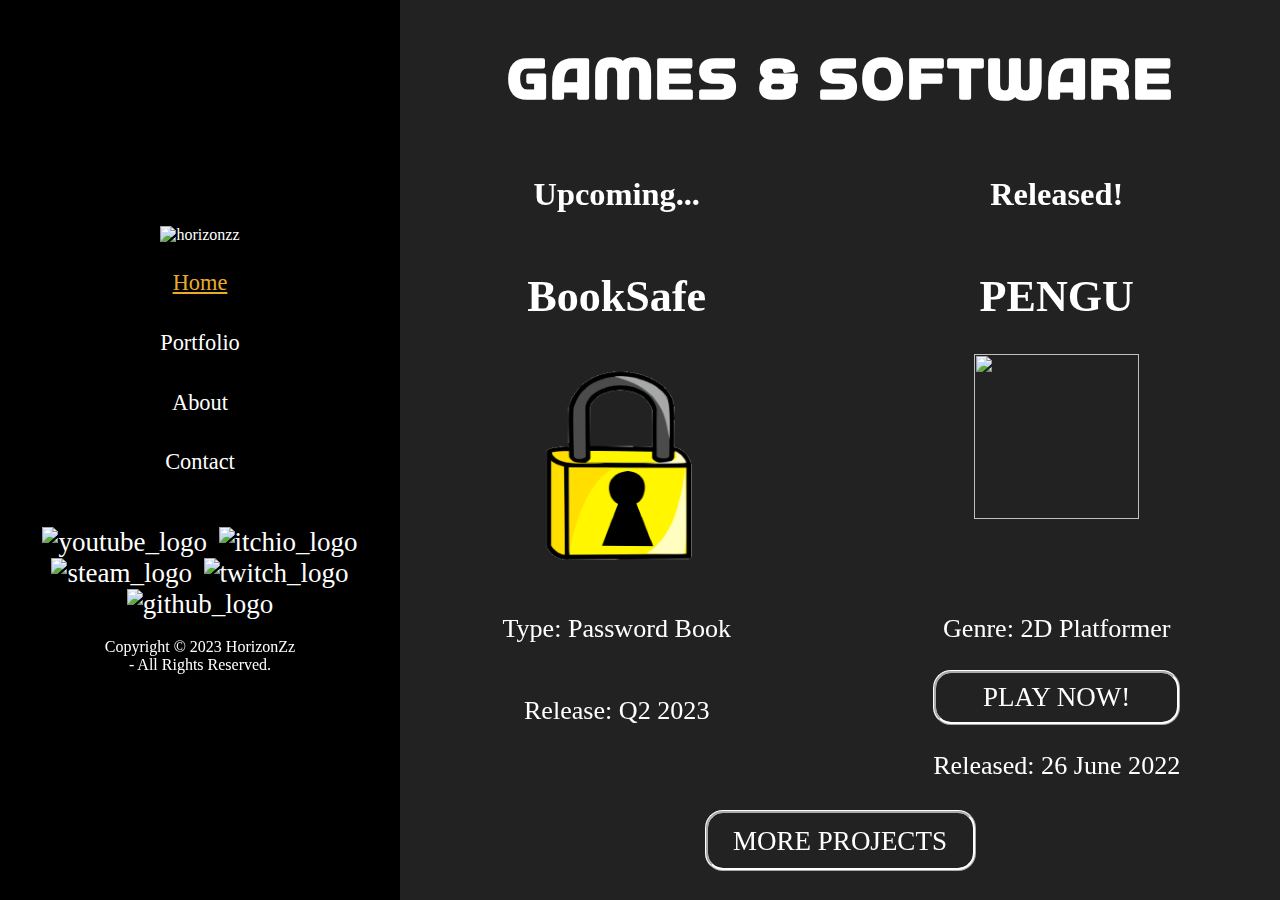
==== index.html @ 5a7d2f4f "Update GitHub Name" ====
<!DOCTYPE html>
<html>

<head>
    <title> HorizonZz | Home </title>
    <link rel=stylesheet href=css/style.css>
    <style>
        @media only screen and (max-width: 480px),
        only screen and (max-device-width: 480px) {
            #content {
                margin-top: 110px;
            }
        }
    </style>
    <link rel="shortcut icon" type="image/x-icon" href=/horizonzzIcon.ico>
    <link rel="apple-touch-icon" type="image/x-icon" href=/horizonzzIcon.ico>
    <script src=functions.js></script>
</head>

<body>
    <div class=container>
        <span id=screencover onclick=collapsetoggle();></span>
        <div class=collapser>
            <img id=menubutton onclick=collapsetoggle(); src=images/menubutton.png alt=menubutton>
            <img id=logoimg src=images/horizonzzlogo.png alt=horizonzz>
        </div>
        <div id=collapsablemenu>
            <a class='pagelinks selectedpage' href=index>Home</a>
            <br>
            <br>
            <a class=pagelinks href=portfolio>Portfolio</a>
            <br>
            <br>
            <a class=pagelinks href=about>About</a>
            <br>
            <br>
            <a class=pagelinks href=contact>Contact</a>
            <br>
            <br>
            <div class=copyright>
                <div id=sociallinks>
                    <a href=https://www.youtube.com/channel/UCw_PLaNwCyhW5znu2y6SgVw target=_blank
                        rel="noopener noreferrer"><img class=logolink src=images/youtubeIcon.png alt=youtube_logo
                            height=84vh></a>
                    <a href=https://horizonzz.itch.io target=_blank rel="noopener noreferrer"><img class=logolink
                            src=images/itchLogo.png alt=itchio_logo height=90vh></a>
                    <a href=https://steamcommunity.com/id/horizonzz/ target=_blank rel="noopener noreferrer"><img
                            class=logolink src=images/steamicon.png alt=steam_logo height=96vh></a>
                </div>
                <div id=sociallinks>
                    <a href=https://www.twitch.tv/horizonzztv target=_blank rel="noopener noreferrer"><img
                            class=logolink src=images/twitchLogo.png alt=twitch_logo height=87vh></a>
                    <a href=https://github.com/dave-oregan target=_blank rel="noopener noreferrer"><img class=logolink
                            src=images/gitLogo.png alt=github_logo height=90vh></a>
                </div>
                <a> Copyright © 2023 HorizonZz </a>
                <br>
                <a> - All Rights Reserved. </a>
            </div>
        </div>
        <div id=collapsablemenu2></div>
        <div id=menuclose>
            <img id=menubutton onclick=collapsetoggle(); src=images/closebutton.png alt=menubutton>
        </div>
        <div id=sidebar>
            <img id=logoimg src=images/horizonzzlogo.png alt=horizonzz>
            <br>
            <a class='pagelinks selectedpage' href=index>Home</a>
            <br>
            <a class=pagelinks href=portfolio>Portfolio</a>
            <br>
            <a class=pagelinks href=about>About</a>
            <br>
            <a class=pagelinks href=contact>Contact</a>
            <br>
            <div id=sociallinks>
                <a href=https://www.youtube.com/channel/UCw_PLaNwCyhW5znu2y6SgVw target=_blank
                    rel="noopener noreferrer"><img class=logolink src=images/youtubeIcon.png alt=youtube_logo
                        height=28vh></a>
                <a href=https://horizonzz.itch.io target=_blank rel="noopener noreferrer"><img class=logolink
                        src=images/itchLogo.png alt=itchio_logo height=30vh></a>
                <a href=https://steamcommunity.com/id/horizonzz/ target=_blank rel="noopener noreferrer"><img
                        class=logolink src=images/steamicon.png alt=steam_logo height=32vh></a>
                <a href=https://www.twitch.tv/horizonzztv target=_blank rel="noopener noreferrer"><img class=logolink
                        src=images/twitchLogo.png alt=twitch_logo height=29vh></a>
                <a href=https://github.com/dave-oregan target=_blank rel="noopener noreferrer"><img class=logolink
                        src=images/gitLogo.png alt=github_logo height=30vh></a>
            </div>
            <a> Copyright © 2023 HorizonZz </a>
            <a> - All Rights Reserved. </a>
        </div>
        <div id=content>
            <video id=background autoplay muted loop id="myVideo">
                <source src="images/background.mp4" type="video/mp4">
            </video>
            <h1 id=hometitle>Games & Software</h1>
            <div class=home_container>
                <div class=home_down>
                    <h2>Upcoming...</h2>
                    <h3 class=pixelfont><b>BookSafe</b></h3>
                    <img class='centerimg pngborder' src=images/lockicon.png height=165px width=165px>
                    <p>Type: Password Book</p>
                    <p>Release: Q2 2023</p>
                </div>
                <hr class=solid>
                <div class=home_down>
                    <h2>Released!</h2>
                    <h3 class=pixelfont><b>PENGU</b></h3>
                    <img class='centerimg pngborder' src=images/pengu_bordered.png height=165px width=165px>
                    <p>Genre: 2D Platformer</p>
                    <a class=button href=https://horizonzz.itch.io/pengu target=_blank rel="noopener noreferrer">PLAY
                        NOW!</a>
                    <p>Released: 26 June 2022</p>
                </div>
            </div>
            <br>
            <span id=portfoliolink><a class=button href=portfolio>MORE PROJECTS</a></span>
            <br>
        </div>
    </div>
</body>

</html>
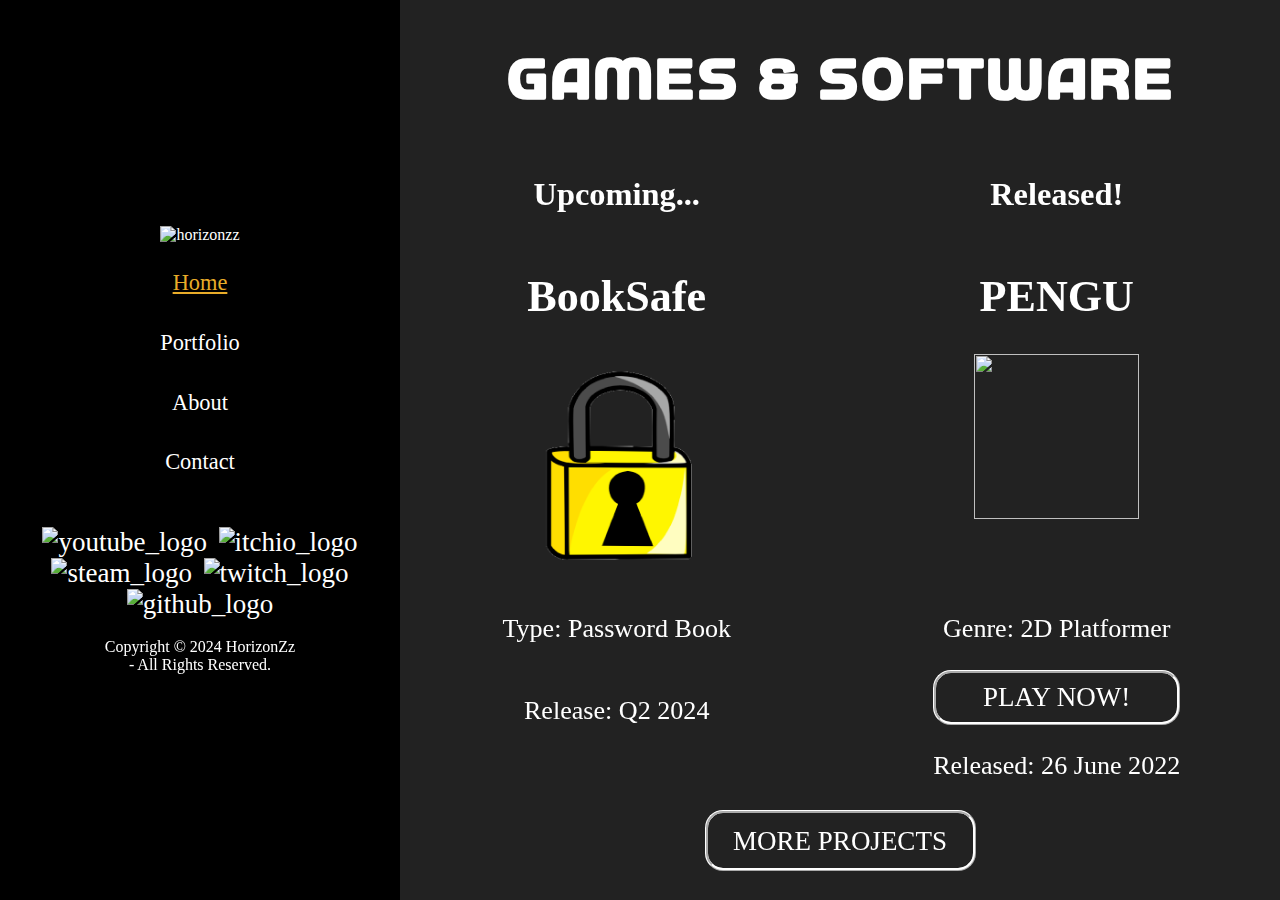
==== commit 4447d04f: "Update Site Info" ====
--- a/index.html
+++ b/index.html
@@ -53,7 +53,7 @@
                     <a href=https://github.com/dave-oregan target=_blank rel="noopener noreferrer"><img class=logolink
                             src=images/gitLogo.png alt=github_logo height=90vh></a>
                 </div>
-                <a> Copyright © 2023 HorizonZz </a>
+                <a> Copyright © 2024 HorizonZz </a>
                 <br>
                 <a> - All Rights Reserved. </a>
             </div>
@@ -86,7 +86,7 @@
                 <a href=https://github.com/dave-oregan target=_blank rel="noopener noreferrer"><img class=logolink
                         src=images/gitLogo.png alt=github_logo height=30vh></a>
             </div>
-            <a> Copyright © 2023 HorizonZz </a>
+            <a> Copyright © 2024 HorizonZz </a>
             <a> - All Rights Reserved. </a>
         </div>
         <div id=content>
@@ -100,7 +100,7 @@
                     <h3 class=pixelfont><b>BookSafe</b></h3>
                     <img class='centerimg pngborder' src=images/lockicon.png height=165px width=165px>
                     <p>Type: Password Book</p>
-                    <p>Release: Q2 2023</p>
+                    <p>Release: Q2 2024</p>
                 </div>
                 <hr class=solid>
                 <div class=home_down>
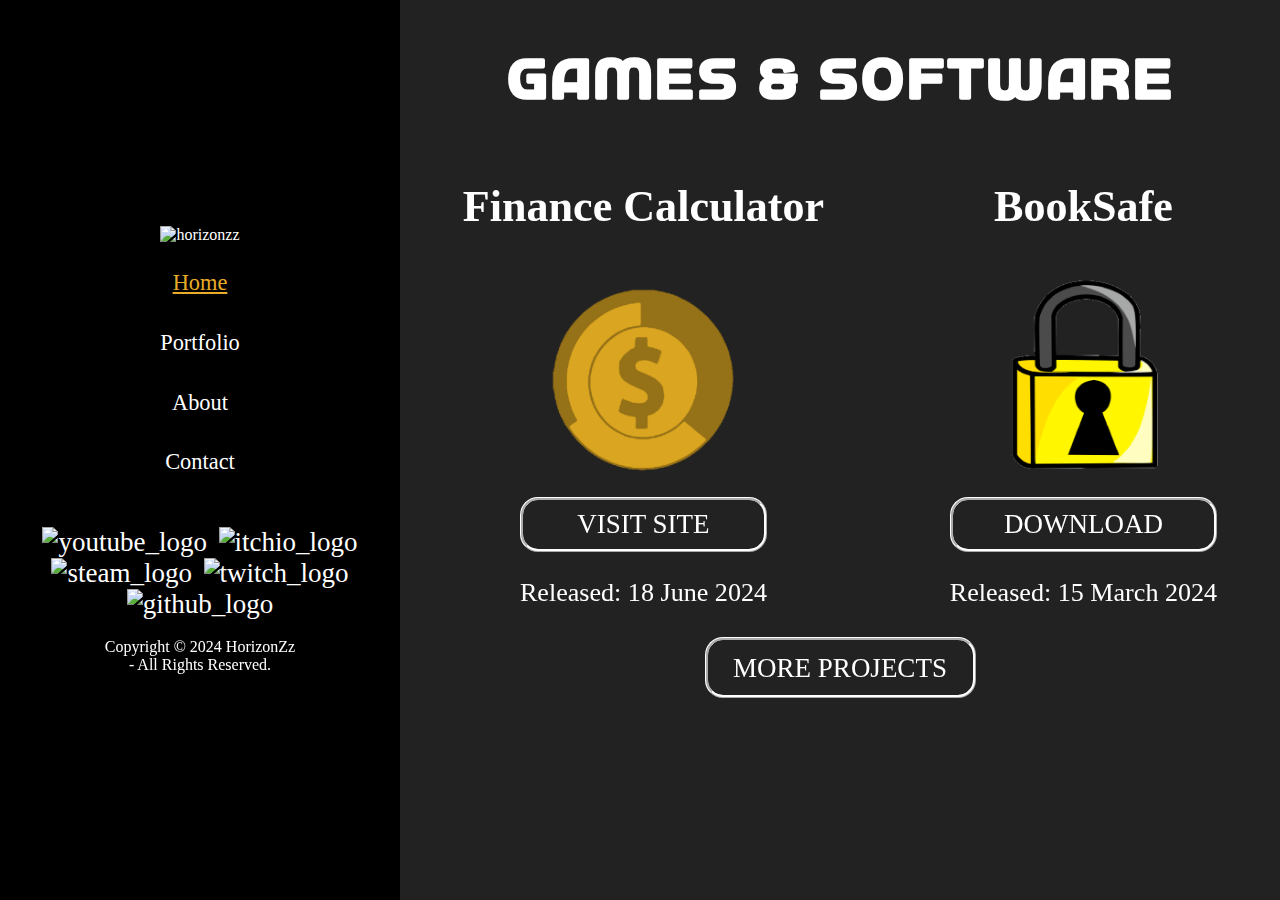
==== commit de5df0d8: "Styling" ====
--- a/index.html
+++ b/index.html
@@ -96,21 +96,17 @@
             <h1 id=hometitle>Games & Software</h1>
             <div class=home_container>
                 <div class=home_down>
-                    <h2>Upcoming...</h2>
-                    <h3 class=pixelfont><b>BookSafe</b></h3>
-                    <img class='centerimg pngborder' src=images/lockicon.png height=165px width=165px>
-                    <p>Type: Password Book</p>
-                    <p>Release: Q2 2024</p>
+                    <h3><b>Finance Calculator</b></h3>
+                    <img class='centerimg pngborder' src=images/finance.png height=165px width=165px>
+                    <a class=button style='width: fit-content; margin: auto; padding-left: 2em; padding-right: 2em;' href=https://finance.horizonzz.com target=_blank rel="noopener noreferrer">VISIT SITE</a>
+                    <p>Released: 18 June 2024</p>
                 </div>
                 <hr class=solid>
                 <div class=home_down>
-                    <h2>Released!</h2>
-                    <h3 class=pixelfont><b>PENGU</b></h3>
-                    <img class='centerimg pngborder' src=images/pengu_bordered.png height=165px width=165px>
-                    <p>Genre: 2D Platformer</p>
-                    <a class=button href=https://horizonzz.itch.io/pengu target=_blank rel="noopener noreferrer">PLAY
-                        NOW!</a>
-                    <p>Released: 26 June 2022</p>
+                    <h3><b>BookSafe</b></h3>
+                    <img class='centerimg pngborder' src=images/lockicon.png height=165px width=165px>
+                    <a class=button href=https://booksafe.horizonzz.com/download target=_blank rel="noopener noreferrer">DOWNLOAD</a>
+                    <p>Released: 15 March 2024</p>
                 </div>
             </div>
             <br>
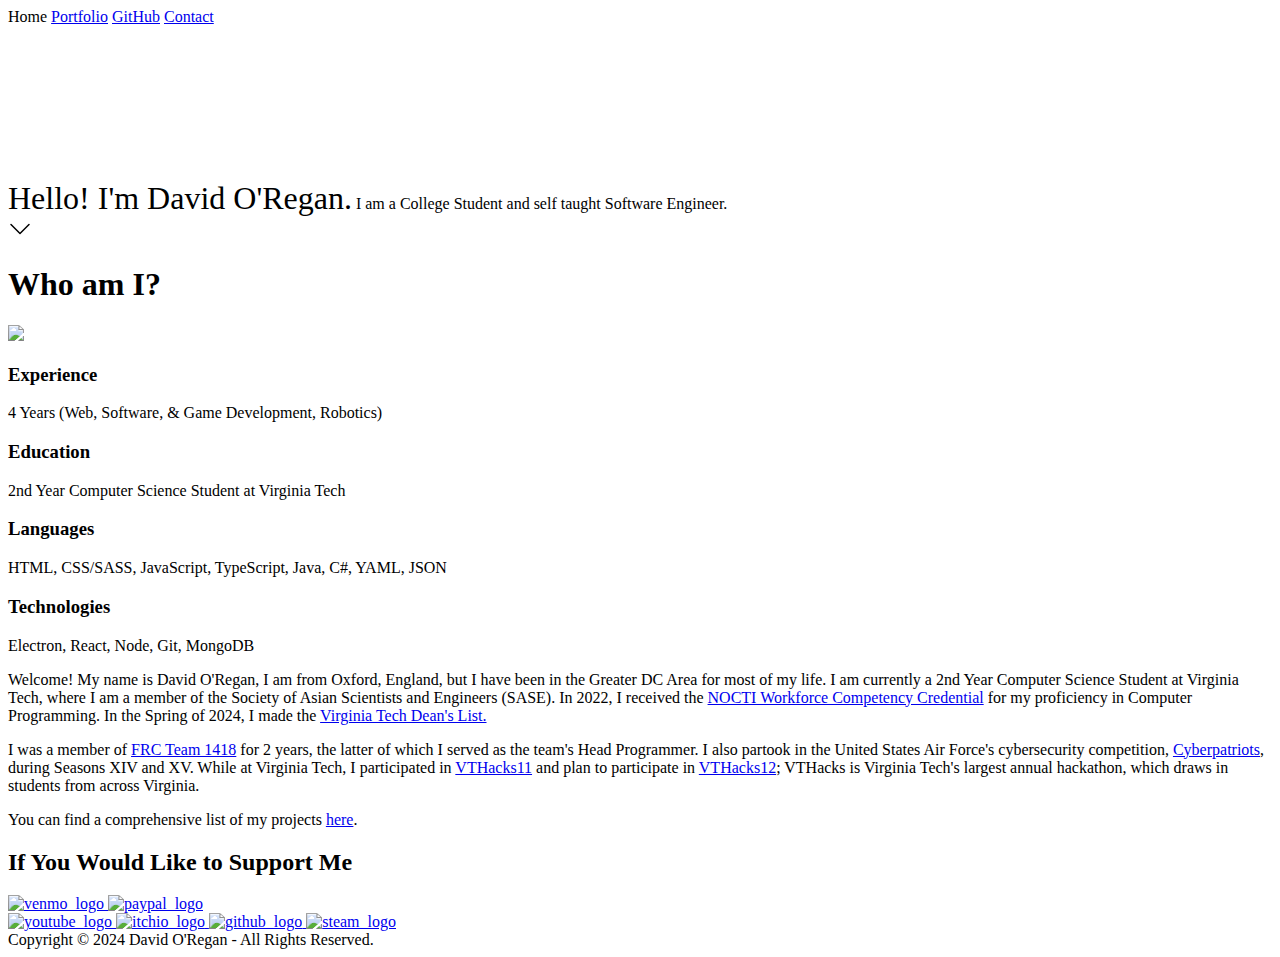
==== commit 8f1e0bc4: "Portfolio Page" ====
--- a/index.html
+++ b/index.html
@@ -1,119 +1,93 @@
 <!DOCTYPE html>
 <html>
-
-<head>
-    <title> HorizonZz | Home </title>
-    <link rel=stylesheet href=css/style.css>
-    <style>
-        @media only screen and (max-width: 480px),
-        only screen and (max-device-width: 480px) {
-            #content {
-                margin-top: 110px;
+    <head>
+        <title> David O'Regan </title>
+        <link rel=stylesheet href=./css/universal.css>
+        <link rel=stylesheet href=./css/home.css>
+        <style>
+            @media only screen and (max-width: 480px),
+            only screen and (max-device-width: 480px) {
+                /* Action for mobile */
             }
-        }
-    </style>
-    <link rel="shortcut icon" type="image/x-icon" href=/horizonzzIcon.ico>
-    <link rel="apple-touch-icon" type="image/x-icon" href=/horizonzzIcon.ico>
-    <script src=functions.js></script>
-</head>
-
-<body>
-    <div class=container>
-        <span id=screencover onclick=collapsetoggle();></span>
-        <div class=collapser>
-            <img id=menubutton onclick=collapsetoggle(); src=images/menubutton.png alt=menubutton>
-            <img id=logoimg src=images/horizonzzlogo.png alt=horizonzz>
+        </style>
+        <link rel="shortcut icon" type="image/x-icon" href=./davidanimated.ico>
+        <link rel="apple-touch-icon" type="image/x-icon" href=./davidanimated.ico>
+    </head>
+    <body>
+        <div class=navbar>
+            <a onclick='window.scroll({top: 0, left: 0, behavior: "smooth"})'><span class=navbutton>Home</span></a>
+            <a href='./portfolio.html'><span class=navbutton>Portfolio</span></a>
+            <a href='https://github.com/dave-oregan' target='_blank'><span class=navbutton>GitHub</span></a>
+            <a href='./contact.html'><span class=navbutton>Contact</span></a>
         </div>
-        <div id=collapsablemenu>
-            <a class='pagelinks selectedpage' href=index>Home</a>
-            <br>
-            <br>
-            <a class=pagelinks href=portfolio>Portfolio</a>
-            <br>
-            <br>
-            <a class=pagelinks href=about>About</a>
-            <br>
-            <br>
-            <a class=pagelinks href=contact>Contact</a>
-            <br>
-            <br>
-            <div class=copyright>
-                <div id=sociallinks>
-                    <a href=https://www.youtube.com/channel/UCw_PLaNwCyhW5znu2y6SgVw target=_blank
-                        rel="noopener noreferrer"><img class=logolink src=images/youtubeIcon.png alt=youtube_logo
-                            height=84vh></a>
-                    <a href=https://horizonzz.itch.io target=_blank rel="noopener noreferrer"><img class=logolink
-                            src=images/itchLogo.png alt=itchio_logo height=90vh></a>
-                    <a href=https://steamcommunity.com/id/horizonzz/ target=_blank rel="noopener noreferrer"><img
-                            class=logolink src=images/steamicon.png alt=steam_logo height=96vh></a>
-                </div>
-                <div id=sociallinks>
-                    <a href=https://www.twitch.tv/horizonzztv target=_blank rel="noopener noreferrer"><img
-                            class=logolink src=images/twitchLogo.png alt=twitch_logo height=87vh></a>
-                    <a href=https://github.com/dave-oregan target=_blank rel="noopener noreferrer"><img class=logolink
-                            src=images/gitLogo.png alt=github_logo height=90vh></a>
-                </div>
-                <a> Copyright © 2024 HorizonZz </a>
-                <br>
-                <a> - All Rights Reserved. </a>
-            </div>
-        </div>
-        <div id=collapsablemenu2></div>
-        <div id=menuclose>
-            <img id=menubutton onclick=collapsetoggle(); src=images/closebutton.png alt=menubutton>
-        </div>
-        <div id=sidebar>
-            <img id=logoimg src=images/horizonzzlogo.png alt=horizonzz>
-            <br>
-            <a class='pagelinks selectedpage' href=index>Home</a>
-            <br>
-            <a class=pagelinks href=portfolio>Portfolio</a>
-            <br>
-            <a class=pagelinks href=about>About</a>
-            <br>
-            <a class=pagelinks href=contact>Contact</a>
-            <br>
-            <div id=sociallinks>
-                <a href=https://www.youtube.com/channel/UCw_PLaNwCyhW5znu2y6SgVw target=_blank
-                    rel="noopener noreferrer"><img class=logolink src=images/youtubeIcon.png alt=youtube_logo
-                        height=28vh></a>
-                <a href=https://horizonzz.itch.io target=_blank rel="noopener noreferrer"><img class=logolink
-                        src=images/itchLogo.png alt=itchio_logo height=30vh></a>
-                <a href=https://steamcommunity.com/id/horizonzz/ target=_blank rel="noopener noreferrer"><img
-                        class=logolink src=images/steamicon.png alt=steam_logo height=32vh></a>
-                <a href=https://www.twitch.tv/horizonzztv target=_blank rel="noopener noreferrer"><img class=logolink
-                        src=images/twitchLogo.png alt=twitch_logo height=29vh></a>
-                <a href=https://github.com/dave-oregan target=_blank rel="noopener noreferrer"><img class=logolink
-                        src=images/gitLogo.png alt=github_logo height=30vh></a>
-            </div>
-            <a> Copyright © 2024 HorizonZz </a>
-            <a> - All Rights Reserved. </a>
-        </div>
-        <div id=content>
+        <div id=introdiv>
             <video id=background autoplay muted loop id="myVideo">
                 <source src="images/background.mp4" type="video/mp4">
             </video>
-            <h1 id=hometitle>Games & Software</h1>
-            <div class=home_container>
-                <div class=home_down>
-                    <h3><b>Finance Calculator</b></h3>
-                    <img class='centerimg pngborder' src=images/finance.png height=165px width=165px>
-                    <a class=button style='width: fit-content; margin: auto; padding-left: 2em; padding-right: 2em;' href=https://finance.horizonzz.com target=_blank rel="noopener noreferrer">VISIT SITE</a>
-                    <p>Released: 18 June 2024</p>
-                </div>
-                <hr class=solid>
-                <div class=home_down>
-                    <h3><b>BookSafe</b></h3>
-                    <img class='centerimg pngborder' src=images/lockicon.png height=165px width=165px>
-                    <a class=button href=https://booksafe.horizonzz.com/download target=_blank rel="noopener noreferrer">DOWNLOAD</a>
-                    <p>Released: 15 March 2024</p>
+            <div id=textintro>
+                <span style="font-size: 2em;">Hello! I'm <red-tag>David O'Regan</red-tag>.</span>
+                <span>I am a <red-tag>College Student</red-tag> and self taught <red-tag>Software Engineer</red-tag>.</span>
+                <span id=enter-site-button
+                    onclick='document.getElementById(`scroll_1`).scrollIntoView({behavior: "smooth", block: "start"});'>
+                    <div id=button-pulse></div>
+                    <svg xmlns="http://www.w3.org/2000/svg" width="1.5em" height="1.5em" fill="currentColor"
+                        class="bi bi-chevron-down" viewBox="0 0 16 16">
+                        <path fill-rule="evenodd"
+                            d="M1.646 4.646a.5.5 0 0 1 .708 0L8 10.293l5.646-5.647a.5.5 0 0 1 .708.708l-6 6a.5.5 0 0 1-.708 0l-6-6a.5.5 0 0 1 0-.708" />
+                    </svg>
+                </span>
+            </div>
+        </div>
+        <div id=scroll_1 class=content>
+            <h1 class=about_title>Who am I?</h1>
+            <div class=about_row1>
+                <img src='./images/davidanimated.png'>
+                <div class=about_skills>
+                    <h3>Experience</h3>
+                    <span>4 Years (Web, Software, & Game Development, Robotics)</span>
+                    <h3>Education</h3>
+                    <span>2nd Year Computer Science Student at Virginia Tech</span>
+                    <h3>Languages</h3>
+                    <span>HTML, CSS/SASS, JavaScript, TypeScript, Java, C#, YAML, JSON</span>
+                    <h3>Technologies</h3>
+                    <span>Electron, React, Node, Git, MongoDB</span>
                 </div>
             </div>
-            <br>
-            <span id=portfoliolink><a class=button href=portfolio>MORE PROJECTS</a></span>
-            <br>
+            <div class=row_divider></div>
+            <div class=about_row2>
+                <p>Welcome! My name is David O'Regan, I am from Oxford, England, but I have been in the Greater DC Area for most of my life. I am currently a 2nd Year Computer Science Student at Virginia Tech, where I am a member of the Society of Asian Scientists and Engineers (SASE). In 2022, I received the <a class=link href='https://www.noctiskillbadge.org/badge/22990296' target='_blank'>NOCTI Workforce Competency Credential</a> for my proficiency in Computer Programming. In the Spring of 2024, I made the <a class=link href='https://www.linkedin.com/feed/update/urn:li:activity:7214773537805340672/' target='_blank'>Virginia Tech Dean's List.</a></p>
+                <p>I was a member of <a class=link href='https://1418.team' target='_blank'>FRC Team 1418</a> for 2 years, the latter of which I served as the team's Head Programmer. I also partook in the United States Air Force's cybersecurity competition, <a class=link href='https://www.uscyberpatriot.org' target='_blank'>Cyberpatriots</a>, during Seasons XIV and XV. While at Virginia Tech, I participated in <a class=link href='https://2023.vthacks.com' target='_blank'>VTHacks11</a> and plan to participate in <a class=link href='https://vthacks.com' target='_blank'>VTHacks12</a>; VTHacks is Virginia Tech's largest annual hackathon, which draws in students from across Virginia.</p>
+                <p>You can find a comprehensive list of my projects <a class=link href=./portfolio.html>here</a>.</p>
+            </div>
+            <div class=support>
+                <h2 class=support_h2>If You Would Like to Support Me</h2>
+                <div id=sociallinks>
+                    <a href=https://venmo.com/davidoregan/ target=_blank rel="noopener noreferrer">
+                        <img class=logolink src='./images/venmo.png' alt=venmo_logo height=40px>
+                    </a>
+                    <a href=https://paypal.me/daveoregan/ target=_blank rel="noopener noreferrer">
+                        <img class=logolink src='./images/paypal.png' alt=paypal_logo height=39px>
+                    </a>
+                </div>
+            </div>
+            <div class=row_divider></div>
+            <div class=footer>
+                <div id=sociallinks>
+                    <a href=https://youtube.com/@horizonzz target=_blank rel="noopener noreferrer">
+                        <img class=logolink_m src='./images/youtubeIcon.png' alt=youtube_logo height=35px>
+                    </a>
+                    <a href=https://horizonzz.itch.io target=_blank rel="noopener noreferrer">
+                        <img class=logolink_m src='./images/itchLogo.png' alt=itchio_logo height=40px>
+                    </a>
+                    <a href=https://github.com/dave-oregan target=_blank rel="noopener noreferrer">
+                        <img class=logolink_m src='./images/gitLogo.png' alt=github_logo height=38px>
+                    </a>
+                    <a href=https://steamcommunity.com/id/horizonzz/ target=_blank rel="noopener noreferrer">
+                        <img class=logolink_m src='./images/steamicon.png' alt=steam_logo height=41px>
+                    </a>
+                </div>
+                <span>Copyright © 2024 David O'Regan - All Rights Reserved.</span>
+            </div>
         </div>
-    </div>
-</body>
-
+    </body>
 </html>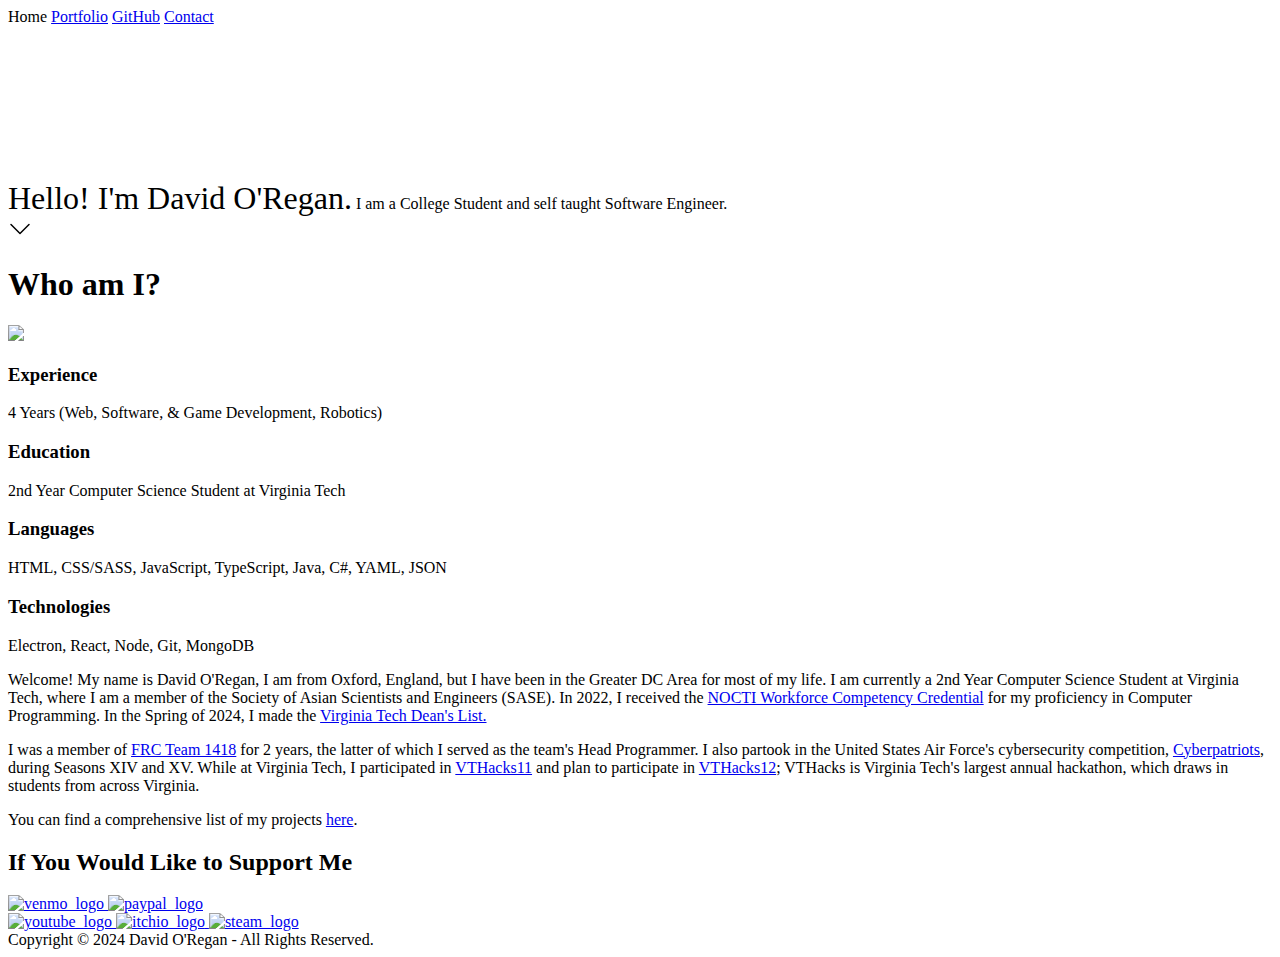
==== commit 2432555e: "Info Update" ====
--- a/index.html
+++ b/index.html
@@ -79,9 +79,6 @@
                     <a href=https://horizonzz.itch.io target=_blank rel="noopener noreferrer">
                         <img class=logolink_m src='./images/itchLogo.png' alt=itchio_logo height=40px>
                     </a>
-                    <a href=https://github.com/dave-oregan target=_blank rel="noopener noreferrer">
-                        <img class=logolink_m src='./images/gitLogo.png' alt=github_logo height=38px>
-                    </a>
                     <a href=https://steamcommunity.com/id/horizonzz/ target=_blank rel="noopener noreferrer">
                         <img class=logolink_m src='./images/steamicon.png' alt=steam_logo height=41px>
                     </a>
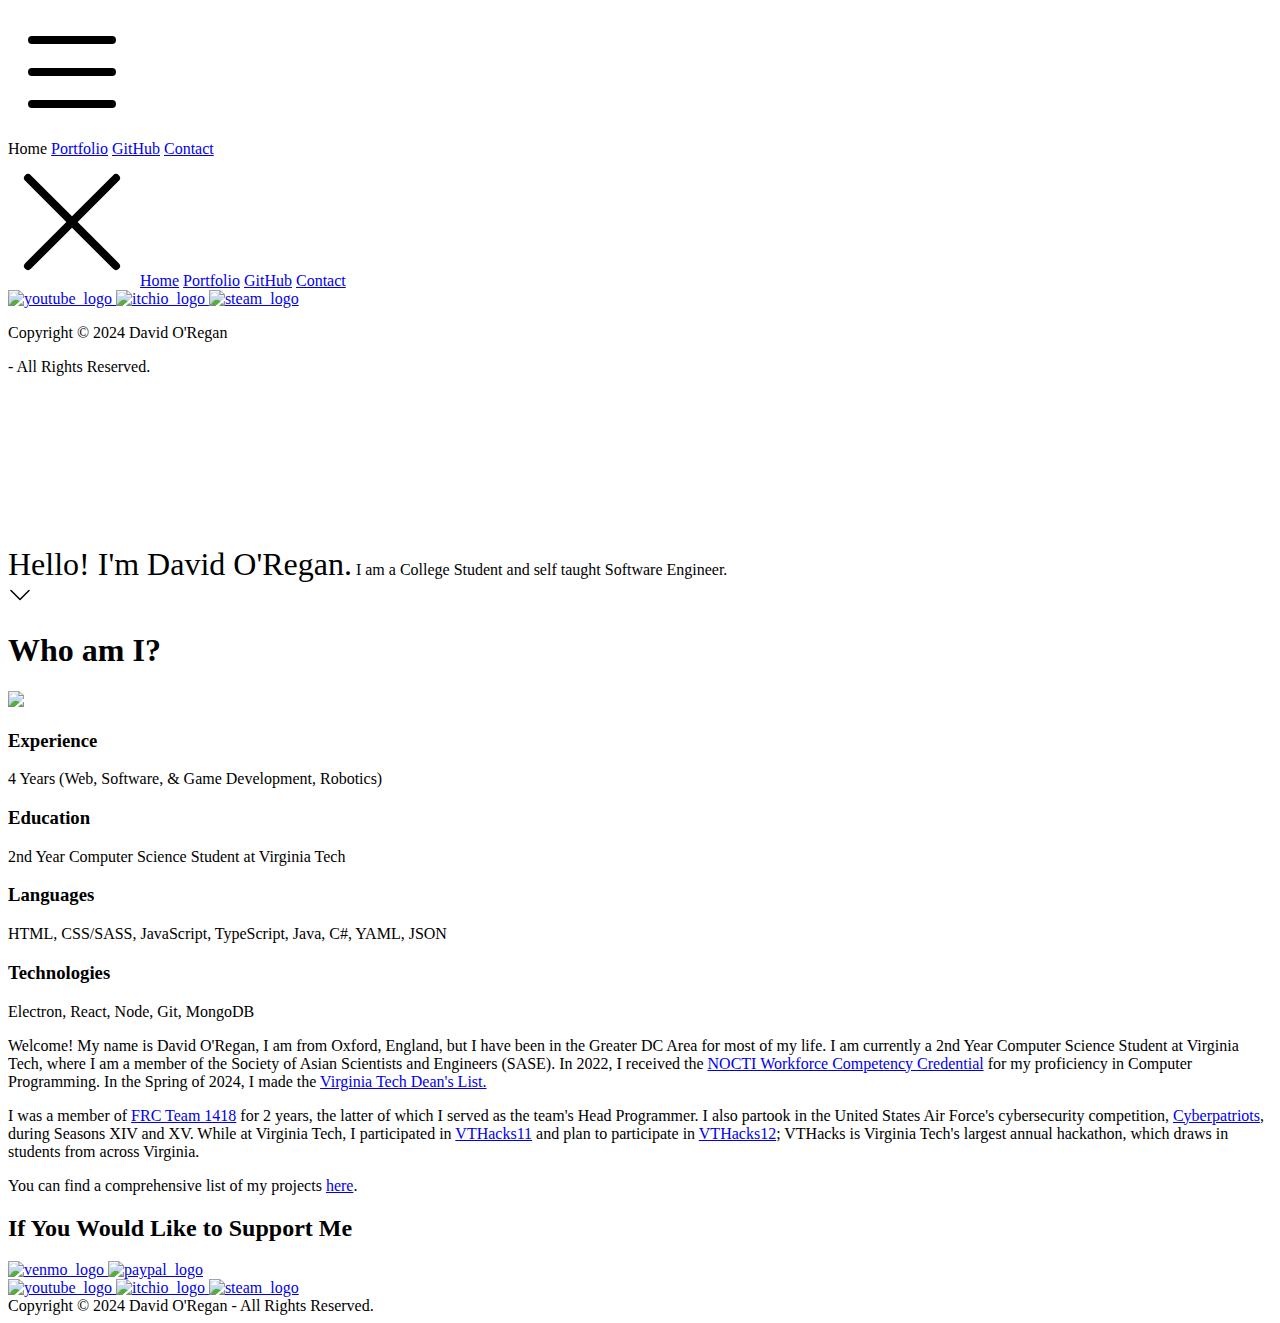
==== commit 95cf1367: "Navigation" ====
--- a/index.html
+++ b/index.html
@@ -4,24 +4,50 @@
         <title> David O'Regan </title>
         <link rel=stylesheet href=./css/universal.css>
         <link rel=stylesheet href=./css/home.css>
-        <style>
-            @media only screen and (max-width: 480px),
-            only screen and (max-device-width: 480px) {
-                /* Action for mobile */
-            }
-        </style>
         <link rel="shortcut icon" type="image/x-icon" href=./davidanimated.ico>
         <link rel="apple-touch-icon" type="image/x-icon" href=./davidanimated.ico>
+        <script src='./javascript/functions.js'></script>
     </head>
     <body>
+        <span id=mobile_menu onclick=openMobileMenu()>
+            <svg xmlns="http://www.w3.org/2000/svg" width="8em" height="8em" fill="currentColor" class="bi bi-list" viewBox="0 0 16 16">
+                <path fill-rule="evenodd" d="M2.5 12a.5.5 0 0 1 .5-.5h10a.5.5 0 0 1 0 1H3a.5.5 0 0 1-.5-.5m0-4a.5.5 0 0 1 .5-.5h10a.5.5 0 0 1 0 1H3a.5.5 0 0 1-.5-.5m0-4a.5.5 0 0 1 .5-.5h10a.5.5 0 0 1 0 1H3a.5.5 0 0 1-.5-.5"/>
+            </svg>
+        </span>
         <div class=navbar>
             <a onclick='window.scroll({top: 0, left: 0, behavior: "smooth"})'><span class=navbutton>Home</span></a>
-            <a href='./portfolio.html'><span class=navbutton>Portfolio</span></a>
+            <a href='./portfolio'><span class=navbutton>Portfolio</span></a>
             <a href='https://github.com/dave-oregan' target='_blank'><span class=navbutton>GitHub</span></a>
-            <a href='./contact.html'><span class=navbutton>Contact</span></a>
+            <a href='./contact'><span class=navbutton>Contact</span></a>
+        </div>
+        <div id=mobile_navigation class='navbar_mobile hidden'>
+            <span id=mobile_menu_close onclick=closeMobileMenu()>
+                <svg xmlns="http://www.w3.org/2000/svg" width="8em" height="8em" fill="currentColor" class="bi bi-x-lg" viewBox="0 0 16 16">
+                    <path d="M2.146 2.854a.5.5 0 1 1 .708-.708L8 7.293l5.146-5.147a.5.5 0 0 1 .708.708L8.707 8l5.147 5.146a.5.5 0 0 1-.708.708L8 8.707l-5.146 5.147a.5.5 0 0 1-.708-.708L7.293 8z"/>
+                </svg>
+            </span>
+            <a class=navbutton_mobile_a href='./'><span class=navbutton_mobile>Home</span></a>
+            <a class=navbutton_mobile_a href='./portfolio'><span class=navbutton_mobile>Portfolio</span></a>
+            <a class=navbutton_mobile_a href='https://github.com/dave-oregan' target='_blank'><span class=navbutton_mobile>GitHub</span></a>
+            <a class=navbutton_mobile_a href='./contact'><span class=navbutton_mobile>Contact</span></a>
+            <div class=mobile_nav_footer>
+                <div class=sociallinks_nav>
+                    <a href=https://youtube.com/@horizonzz target=_blank>
+                        <img class=logolink_mobile src='./images/youtubeIcon.png' alt=youtube_logo height=70px>
+                    </a>
+                    <a href=https://horizonzz.itch.io target=_blank>
+                        <img class=logolink_mobile src='./images/itchLogo.png' alt=itchio_logo height=80px>
+                    </a>
+                    <a href=https://steamcommunity.com/id/horizonzz/myworkshopfiles/ target=_blank>
+                        <img class=logolink_mobile src='./images/steamicon.png' alt=steam_logo height=82px>
+                    </a>
+                </div>
+                <p>Copyright © 2024 David O'Regan</p>
+                <p> - All Rights Reserved.</p>
+            </div>
         </div>
         <div id=introdiv>
-            <video id=background autoplay muted loop id="myVideo">
+            <video id=background autoplay muted loop id="myVideo" webkit-playsinline playsinline>
                 <source src="images/background.mp4" type="video/mp4">
             </video>
             <div id=textintro>
@@ -57,34 +83,34 @@
             <div class=about_row2>
                 <p>Welcome! My name is David O'Regan, I am from Oxford, England, but I have been in the Greater DC Area for most of my life. I am currently a 2nd Year Computer Science Student at Virginia Tech, where I am a member of the Society of Asian Scientists and Engineers (SASE). In 2022, I received the <a class=link href='https://www.noctiskillbadge.org/badge/22990296' target='_blank'>NOCTI Workforce Competency Credential</a> for my proficiency in Computer Programming. In the Spring of 2024, I made the <a class=link href='https://www.linkedin.com/feed/update/urn:li:activity:7214773537805340672/' target='_blank'>Virginia Tech Dean's List.</a></p>
                 <p>I was a member of <a class=link href='https://1418.team' target='_blank'>FRC Team 1418</a> for 2 years, the latter of which I served as the team's Head Programmer. I also partook in the United States Air Force's cybersecurity competition, <a class=link href='https://www.uscyberpatriot.org' target='_blank'>Cyberpatriots</a>, during Seasons XIV and XV. While at Virginia Tech, I participated in <a class=link href='https://2023.vthacks.com' target='_blank'>VTHacks11</a> and plan to participate in <a class=link href='https://vthacks.com' target='_blank'>VTHacks12</a>; VTHacks is Virginia Tech's largest annual hackathon, which draws in students from across Virginia.</p>
-                <p>You can find a comprehensive list of my projects <a class=link href=./portfolio.html>here</a>.</p>
+                <p>You can find a comprehensive list of my projects <a class=link href=./portfolio>here</a>.</p>
             </div>
             <div class=support>
                 <h2 class=support_h2>If You Would Like to Support Me</h2>
-                <div id=sociallinks>
-                    <a href=https://venmo.com/davidoregan/ target=_blank rel="noopener noreferrer">
+                <div class=sociallinks>
+                    <a href=https://venmo.com/davidoregan/ target=_blank>
                         <img class=logolink src='./images/venmo.png' alt=venmo_logo height=40px>
                     </a>
-                    <a href=https://paypal.me/daveoregan/ target=_blank rel="noopener noreferrer">
+                    <a href=https://paypal.me/daveoregan/ target=_blank>
                         <img class=logolink src='./images/paypal.png' alt=paypal_logo height=39px>
                     </a>
                 </div>
             </div>
             <div class=row_divider></div>
             <div class=footer>
-                <div id=sociallinks>
-                    <a href=https://youtube.com/@horizonzz target=_blank rel="noopener noreferrer">
+                <div class=sociallinks>
+                    <a href=https://youtube.com/@horizonzz target=_blank>
                         <img class=logolink_m src='./images/youtubeIcon.png' alt=youtube_logo height=35px>
                     </a>
-                    <a href=https://horizonzz.itch.io target=_blank rel="noopener noreferrer">
+                    <a href=https://horizonzz.itch.io target=_blank>
                         <img class=logolink_m src='./images/itchLogo.png' alt=itchio_logo height=40px>
                     </a>
-                    <a href=https://steamcommunity.com/id/horizonzz/ target=_blank rel="noopener noreferrer">
+                    <a href=https://steamcommunity.com/id/horizonzz/myworkshopfiles/ target=_blank>
                         <img class=logolink_m src='./images/steamicon.png' alt=steam_logo height=41px>
                     </a>
                 </div>
-                <span>Copyright © 2024 David O'Regan - All Rights Reserved.</span>
+                <span class=copyright>Copyright © 2024 David O'Regan - All Rights Reserved.</span>
             </div>
         </div>
     </body>
-</html>+</html>
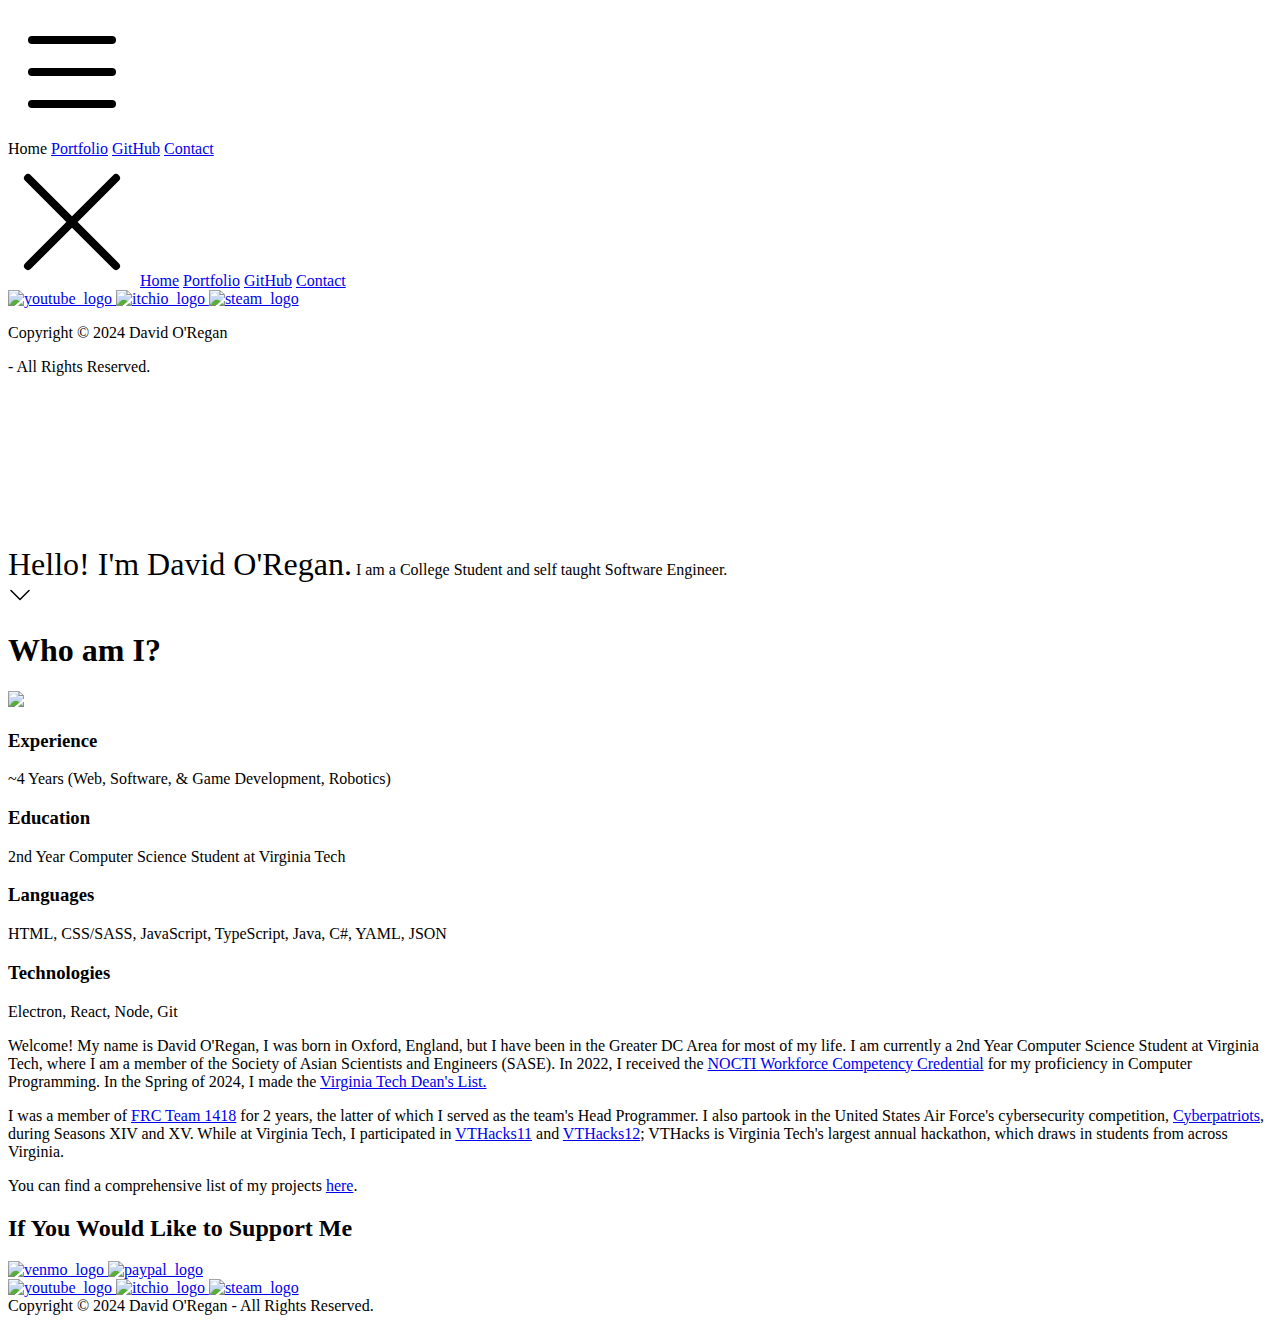
==== commit 8bcbdf70: "Post VTHacks12 Update" ====
--- a/index.html
+++ b/index.html
@@ -70,19 +70,19 @@
                 <img src='./images/davidanimated.png'>
                 <div class=about_skills>
                     <h3>Experience</h3>
-                    <span>4 Years (Web, Software, & Game Development, Robotics)</span>
+                    <span>~4 Years (Web, Software, & Game Development, Robotics)</span>
                     <h3>Education</h3>
                     <span>2nd Year Computer Science Student at Virginia Tech</span>
                     <h3>Languages</h3>
                     <span>HTML, CSS/SASS, JavaScript, TypeScript, Java, C#, YAML, JSON</span>
                     <h3>Technologies</h3>
-                    <span>Electron, React, Node, Git, MongoDB</span>
+                    <span>Electron, React, Node, Git</span>
                 </div>
             </div>
             <div class=row_divider></div>
             <div class=about_row2>
-                <p>Welcome! My name is David O'Regan, I am from Oxford, England, but I have been in the Greater DC Area for most of my life. I am currently a 2nd Year Computer Science Student at Virginia Tech, where I am a member of the Society of Asian Scientists and Engineers (SASE). In 2022, I received the <a class=link href='https://www.noctiskillbadge.org/badge/22990296' target='_blank'>NOCTI Workforce Competency Credential</a> for my proficiency in Computer Programming. In the Spring of 2024, I made the <a class=link href='https://www.linkedin.com/feed/update/urn:li:activity:7214773537805340672/' target='_blank'>Virginia Tech Dean's List.</a></p>
-                <p>I was a member of <a class=link href='https://1418.team' target='_blank'>FRC Team 1418</a> for 2 years, the latter of which I served as the team's Head Programmer. I also partook in the United States Air Force's cybersecurity competition, <a class=link href='https://www.uscyberpatriot.org' target='_blank'>Cyberpatriots</a>, during Seasons XIV and XV. While at Virginia Tech, I participated in <a class=link href='https://2023.vthacks.com' target='_blank'>VTHacks11</a> and plan to participate in <a class=link href='https://vthacks.com' target='_blank'>VTHacks12</a>; VTHacks is Virginia Tech's largest annual hackathon, which draws in students from across Virginia.</p>
+                <p>Welcome! My name is David O'Regan, I was born in Oxford, England, but I have been in the Greater DC Area for most of my life. I am currently a 2nd Year Computer Science Student at Virginia Tech, where I am a member of the Society of Asian Scientists and Engineers (SASE). In 2022, I received the <a class=link href='https://www.noctiskillbadge.org/badge/22990296' target='_blank'>NOCTI Workforce Competency Credential</a> for my proficiency in Computer Programming. In the Spring of 2024, I made the <a class=link href='https://www.linkedin.com/feed/update/urn:li:activity:7214773537805340672/' target='_blank'>Virginia Tech Dean's List.</a></p>
+                <p>I was a member of <a class=link href='https://1418.team' target='_blank'>FRC Team 1418</a> for 2 years, the latter of which I served as the team's Head Programmer. I also partook in the United States Air Force's cybersecurity competition, <a class=link href='https://www.uscyberpatriot.org' target='_blank'>Cyberpatriots</a>, during Seasons XIV and XV. While at Virginia Tech, I participated in <a class=link href='https://2023.vthacks.com' target='_blank'>VTHacks11</a> and <a class=link href='https://vthacks.com' target='_blank'>VTHacks12</a>; VTHacks is Virginia Tech's largest annual hackathon, which draws in students from across Virginia.</p>
                 <p>You can find a comprehensive list of my projects <a class=link href=./portfolio>here</a>.</p>
             </div>
             <div class=support>
